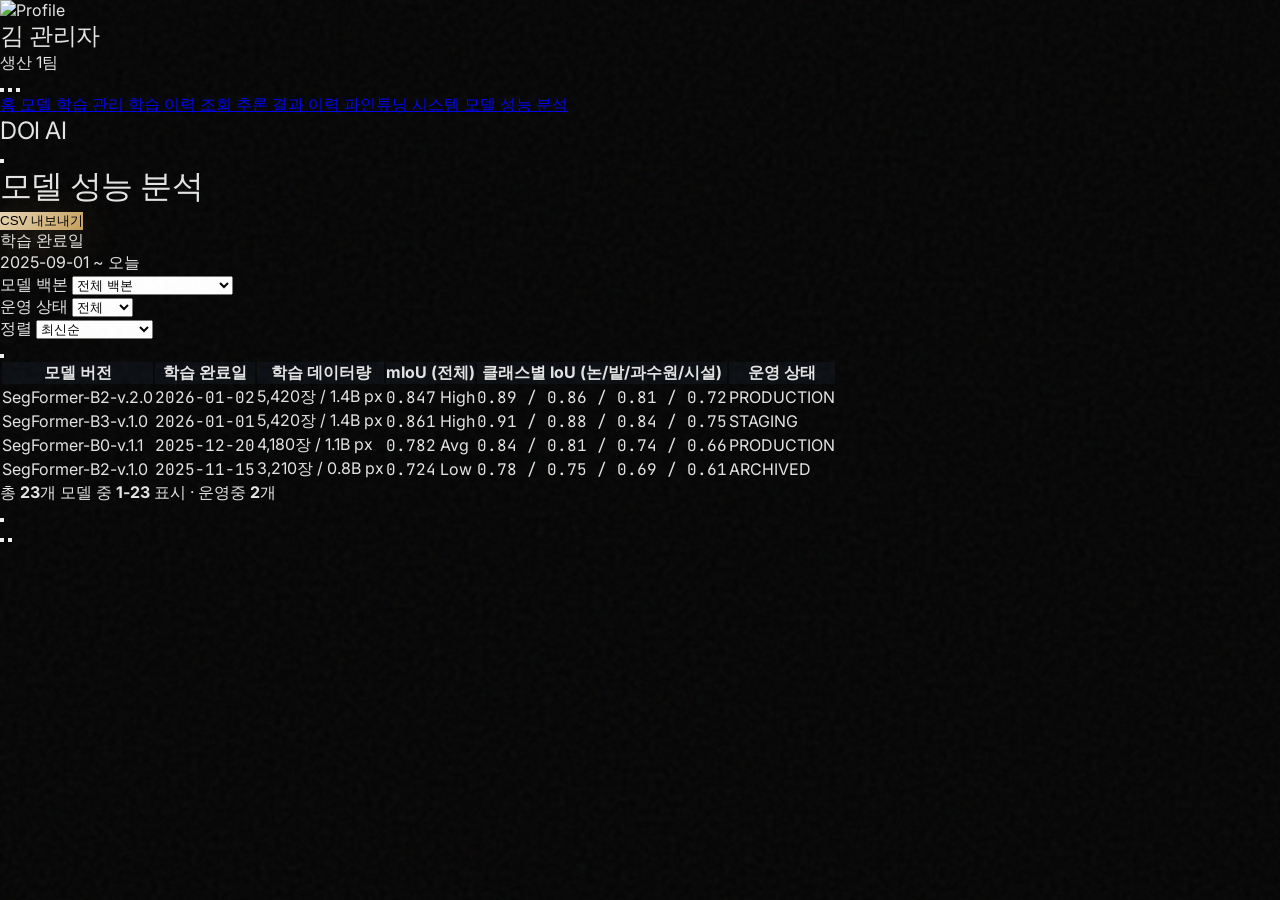
==== public/m5_model_performance.html @ b4f54b5a "초기 커밋 — SegFormer v1.0 농지 분류 (4-class) - 자동 라벨링: 팜맵 SHP → mask GeoTIFF (src/labeling/) - 전처리: 영상+마스크" ====
<!DOCTYPE html>
<html lang="ko">

<head>
  <meta charset="UTF-8" />
  <meta name="viewport" content="width=device-width, initial-scale=1.0" />
  <title>모델 성능 분석 - DOI AI</title>
  <script src="https://cdn.tailwindcss.com"></script>
  <link rel="preconnect" href="https://fonts.googleapis.com">
  <link rel="preconnect" href="https://fonts.gstatic.com" crossorigin>
  <link href="https://fonts.googleapis.com/css2?family=Inter:wght@300;400;500;600;700&display=swap" rel="stylesheet">
  <link href="https://fonts.googleapis.com/css2?family=Noto+Sans+KR:wght@300;400;500;700&display=swap" rel="stylesheet">
  <link href="https://fonts.googleapis.com/css2?family=JetBrains+Mono:wght@400;500&display=swap" rel="stylesheet">
  <!-- Lucide Icons -->
  <script src="https://unpkg.com/lucide@latest"></script>
  <link rel="stylesheet" href="css/mis-style.css">
  <style>
    .font-mono {
      font-family: 'JetBrains Mono', monospace;
    }

    /* Custom Scrollbar for Table */
    .custom-scroll::-webkit-scrollbar {
      width: 6px;
      height: 6px;
    }

    .custom-scroll::-webkit-scrollbar-track {
      background: rgba(255, 255, 255, 0.02);
    }

    .custom-scroll::-webkit-scrollbar-thumb {
      background: rgba(255, 255, 255, 0.1);
      border-radius: 3px;
    }

    .custom-scroll::-webkit-scrollbar-thumb:hover {
      background: rgba(255, 255, 255, 0.2);
    }

    /* Table Enhancements */
    .th-glass {
      background: rgba(11, 14, 18, 0.95);
      backdrop-filter: blur(8px);
    }

    /* Mobile: shrink table text/badges to fit narrow viewports */
    @media (max-width: 767px) {
      table .text-sm { font-size: 11px; line-height: 1.3; }
      table .text-xs { font-size: 10px; line-height: 1.2; }
      table .text-\[11px\] { font-size: 9px; }
      table .font-mono { letter-spacing: -0.02em; }
    }
  </style>
</head>

<body
  class="flex h-screen w-screen bg-gradient-to-br from-[#0B0E12] via-[#0F1318] to-[#151A20] text-[#E6E9EF] overflow-hidden select-none">

  <div class="noise-overlay"></div>

  <!-- Sidebar (Consistent with Index) -->
  <aside id="sidebar"
    class="fixed inset-y-0 left-0 z-50 w-[260px] bg-[#0B0E12] border-r border-[#2A313B] flex flex-col transform -translate-x-full lg:translate-x-0 transition-transform duration-300 lg:static lg:inset-auto lg:flex-shrink-0">
    <!-- User changed padding to p-12 -->
    <div class="p-12 flex flex-col items-center">
      <div
        class="w-16 h-16 rounded-full border border-[#2A313B] flex items-center justify-center mb-4 cursor-pointer hover:border-[#C5A059] transition-colors group relative overflow-hidden">
        <img src="https://api.dicebear.com/7.x/avataaars/svg?seed=Admin" alt="Profile"
          class="w-full h-full object-cover opacity-80 hover:opacity-100 transition-opacity">
      </div>
      <div class="text-center">
        <h2 id="sidebar-name" class="text-[16px] font-bold text-[#E6E9EF] tracking-wide">김 관리자</h2>
        <p id="sidebar-team" class="text-[12px] text-[#A9B0BC] mt-1 font-medium">생산 1팀</p>
      </div>

      <!-- Mobile Only Icons -->
      <div class="flex lg:hidden items-center gap-4 mt-6">
        <button class="p-2 text-[#A9B0BC] hover:text-[#E6E9EF] transition-colors rounded-full hover:bg-[#1A1F26]">
          <i data-lucide="bell" class="w-5 h-5"></i>
        </button>
        <button class="p-2 text-[#A9B0BC] hover:text-[#E6E9EF] transition-colors rounded-full hover:bg-[#1A1F26]">
          <i data-lucide="settings" class="w-5 h-5"></i>
        </button>
        <button class="p-2 text-[#A9B0BC] hover:text-[#E6E9EF] transition-colors rounded-full hover:bg-[#1A1F26]">
          <i data-lucide="help-circle" class="w-5 h-5"></i>
        </button>
      </div>
    </div>

    <nav class="flex-1 px-4 space-y-1">
      <a href="index.html"
        class="menu-item w-full flex items-center gap-4 px-4 py-3 text-[#A9B0BC] hover:text-[#E6E9EF] hover:bg-[#151A20] transition-all duration-200 group">
        <i data-lucide="layout-dashboard" class="w-5 h-5"></i>
        <span class="text-[14px] font-medium tracking-tight">홈</span>
      </a>

      <a href="m1_model_training.html"
        class="menu-item w-full flex items-center gap-4 px-4 py-3 text-[#A9B0BC] hover:text-[#E6E9EF] hover:bg-[#151A20] transition-all duration-200 group">
        <i data-lucide="brain-circuit" class="w-5 h-5"></i>
        <span class="text-[14px] font-medium tracking-tight">모델 학습 관리</span>
      </a>

      <a href="m2_training_history.html"
        class="menu-item w-full flex items-center gap-4 px-4 py-3 text-[#A9B0BC] hover:text-[#E6E9EF] hover:bg-[#151A20] transition-all duration-200 group">
        <i data-lucide="history" class="w-5 h-5"></i>
        <span class="text-[14px] font-medium tracking-tight">학습 이력 조회</span>
      </a>

      <a href="m3_inference_history.html"
        class="menu-item w-full flex items-center gap-4 px-4 py-3 text-[#A9B0BC] hover:text-[#E6E9EF] hover:bg-[#151A20] transition-all duration-200 group">
        <i data-lucide="scan-search" class="w-5 h-5"></i>
        <span class="text-[14px] font-medium tracking-tight">추론 결과 이력</span>
      </a>

      <a href="m4_finetuning.html"
        class="menu-item w-full flex items-center gap-4 px-4 py-3 text-[#A9B0BC] hover:text-[#E6E9EF] hover:bg-[#151A20] transition-all duration-200 group">
        <i data-lucide="repeat" class="w-5 h-5"></i>
        <span class="text-[14px] font-medium tracking-tight">파인튜닝 시스템</span>
      </a>

      <a href="m5_model_performance.html"
        class="menu-item w-full flex items-center gap-4 px-4 py-3 bg-[#1A1F26] text-[#E6E9EF] transition-all duration-200 group border-l-2 border-[#C5A059]">
        <i data-lucide="bar-chart-3" class="w-5 h-5 text-[#C5A059]"></i>
        <span class="text-[14px] font-medium tracking-tight">모델 성능 분석</span>
      </a>

    </nav>

    <div class="p-8">
      <h2 class="text-2xl text-[#D4C09E] font-semibold text-gradient-gold tracking-tighter">DOI AI</h2>
    </div>
  </aside>

  <!-- Main Content -->
  <div class="flex-1 flex flex-col min-w-0 relative">

    <!-- Top Bar -->
    <header
      class="fixed top-0 right-0 left-0 lg:left-[260px] h-[64px] border-b border-[#2A313B] flex items-center justify-between px-4 lg:px-8 bg-[#0B0E12]/80 backdrop-blur-md z-10 transition-all duration-300">
      <div class="flex items-center gap-4">
        <!-- Mobile Menu Button -->
        <button id="mobile-menu-btn" class="lg:hidden text-[#A9B0BC] hover:text-[#E6E9EF]">
          <i data-lucide="menu" class="w-6 h-6"></i>
        </button>
        <h1 class="text-xl font-light tracking-tight text-white"><span class="font-medium text-[#C5A059]">모델 성능 분석</span>
        </h1>
      </div>
      <div class="flex items-center gap-4">
        <button
          class="cta-gradient text-[#0B0E12] px-3 sm:px-4 py-2 rounded text-sm hover-lift flex items-center gap-2 font-bold"
          title="CSV 내보내기">
          <i data-lucide="download" class="w-4 h-4"></i>
          <span class="hidden sm:inline">CSV 내보내기</span>
        </button>
      </div>
    </header>

    <!-- Content Area -->
    <main class="flex-1 p-6 pt-[86px] flex flex-col gap-6 overflow-hidden">

      <!-- Filter Bar -->
      <div
        class="glass-panel p-0 lg:p-4 rounded-xl flex flex-col lg:flex-row items-stretch lg:items-center gap-4 lg:gap-6 fade-in-up"
        style="animation-delay: 0.1s;">
        <div class="flex flex-col lg:flex-row lg:flex-wrap items-stretch lg:items-center gap-4 lg:gap-3 flex-1">
          <div class="flex flex-col gap-1 w-full lg:w-auto">
            <label class="text-[10px] text-gray-500 uppercase tracking-wider font-bold">학습 완료일</label>
            <div
              class="flex items-center gap-2 bg-[#0B0E12] border border-gray-700 rounded px-3 py-1.5 w-full lg:w-64 hover:border-gray-500 transition-colors">
              <i data-lucide="calendar" class="w-4 h-4 text-gray-400"></i>
              <span class="text-sm text-gray-300">2025-09-01</span>
              <span class="text-gray-600">~</span>
              <span class="text-sm text-gray-300">오늘</span>
            </div>
          </div>

          <div class="hidden lg:block w-px h-8 bg-gray-800 mx-2"></div>

          <div class="flex flex-col gap-1 w-full lg:w-auto">
            <label class="text-[10px] text-gray-500 uppercase tracking-wider font-bold">모델 백본</label>
            <select
              class="bg-[#0B0E12] border border-gray-700 rounded px-3 py-1.5 text-sm text-gray-300 outline-none focus:border-[#C5A059] transition-colors w-full lg:w-44">
              <option value="all">전체 백본</option>
              <option value="B0">SegFormer-B0 (경량)</option>
              <option value="B2">SegFormer-B2 (표준)</option>
              <option value="B3">SegFormer-B3 (고정밀)</option>
            </select>
          </div>

          <div class="flex flex-col gap-1 w-full lg:w-auto">
            <label class="text-[10px] text-gray-500 uppercase tracking-wider font-bold">운영 상태</label>
            <select
              class="bg-[#0B0E12] border border-gray-700 rounded px-3 py-1.5 text-sm text-gray-300 outline-none focus:border-[#C5A059] transition-colors w-full lg:w-36">
              <option value="all">전체</option>
              <option value="production">운영중</option>
              <option value="staging">검증중</option>
              <option value="archived">보관</option>
            </select>
          </div>

          <div class="flex flex-col gap-1 w-full lg:w-auto">
            <label class="text-[10px] text-gray-500 uppercase tracking-wider font-bold">정렬</label>
            <select
              class="bg-[#0B0E12] border border-gray-700 rounded px-3 py-1.5 text-sm text-gray-300 outline-none focus:border-[#C5A059] transition-colors w-full lg:w-36">
              <option value="latest">최신순</option>
              <option value="miou">mIoU 높은순</option>
              <option value="data">데이터량 많은순</option>
            </select>
          </div>
        </div>

        <div class="hidden lg:block">
          <button class="p-2 rounded-lg hover:bg-white/5 text-gray-400 hover:text-white transition-colors" title="새로고침">
            <i data-lucide="rotate-ccw" class="w-5 h-5"></i>
          </button>
        </div>


      </div>

      <!-- Data Grid -->
      <div class="glass-panel flex-1 rounded-lg overflow-hidden flex flex-col fade-in-up"
        style="animation-delay: 0.2s;">
        <div class="flex-1 overflow-auto custom-scroll">
          <table class="w-full border-collapse">
            <thead class="sticky top-0 z-10 th-glass">
              <tr>
                <th
                  class="py-3 px-3 md:py-4 md:px-4 text-left text-[11px] font-bold text-gray-500 uppercase tracking-widest border-b border-gray-800 whitespace-nowrap">
                  모델 버전</th>
                <th
                  class="hidden md:table-cell py-3 px-3 md:py-4 md:px-4 text-left text-[11px] font-bold text-gray-500 uppercase tracking-widest border-b border-gray-800 whitespace-nowrap">
                  학습 완료일</th>
                <th
                  class="hidden lg:table-cell py-3 px-3 md:py-4 md:px-4 text-left text-[11px] font-bold text-gray-500 uppercase tracking-widest border-b border-gray-800 whitespace-nowrap">
                  학습 데이터량</th>
                <th
                  class="py-3 px-3 md:py-4 md:px-4 text-left text-[11px] font-bold text-gray-500 uppercase tracking-widest border-b border-gray-800 whitespace-nowrap">
                  mIoU (전체)</th>
                <th
                  class="hidden lg:table-cell py-3 px-3 md:py-4 md:px-4 text-left text-[11px] font-bold text-gray-500 uppercase tracking-widest border-b border-gray-800 whitespace-nowrap">
                  클래스별 IoU (논/밭/과수원/시설)</th>
                <th
                  class="py-3 px-3 md:py-4 md:px-4 text-left text-[11px] font-bold text-gray-500 uppercase tracking-widest border-b border-gray-800 whitespace-nowrap">
                  운영 상태</th>
              </tr>
            </thead>
            <tbody class="divide-y divide-gray-800/50" id="performance-table-body">

              <!-- Row 1: PRODUCTION (current best) -->
              <tr class="hover:bg-white/5 transition-colors group cursor-pointer bg-emerald-900/5">
                <td class="py-3 px-3 md:py-4 md:px-4">
                  <div class="flex items-center gap-2">
                    <div class="w-2 h-2 rounded-full bg-emerald-500"></div>
                    <span class="text-sm font-medium text-gray-200">SegFormer-B2-v.2.0</span>
                  </div>
                </td>
                <td class="py-3 px-3 md:py-4 md:px-4 text-sm font-mono text-gray-400 group-hover:text-white">2026-01-02</td>
                <td class="py-3 px-3 md:py-4 md:px-4 text-sm text-gray-300">5,420장 <span class="text-gray-500">/ 1.4B px</span></td>
                <td class="py-3 px-3 md:py-4 md:px-4">
                  <div class="flex flex-col gap-1 w-28">
                    <div class="flex justify-between text-xs">
                      <span class="text-gray-300 font-mono">0.847</span>
                      <span class="text-emerald-500">High</span>
                    </div>
                    <div class="w-full h-1 bg-gray-700 rounded-full overflow-hidden">
                      <div class="h-full bg-emerald-500" style="width: 84%"></div>
                    </div>
                  </div>
                </td>
                <td class="py-3 px-3 md:py-4 md:px-4 text-sm font-mono text-gray-300">0.89 / 0.86 / 0.81 / 0.72</td>
                <td class="py-3 px-3 md:py-4 md:px-4">
                  <span
                    class="inline-flex items-center px-2.5 py-0.5 rounded text-xs font-bold bg-emerald-900/20 text-emerald-500 border border-emerald-900/50">
                    PRODUCTION
                  </span>
                </td>
              </tr>

              <!-- Row 2: STAGING -->
              <tr class="hover:bg-white/5 transition-colors group cursor-pointer">
                <td class="py-3 px-3 md:py-4 md:px-4">
                  <div class="flex items-center gap-2">
                    <div class="w-2 h-2 rounded-full bg-blue-500"></div>
                    <span class="text-sm font-medium text-gray-200">SegFormer-B3-v.1.0</span>
                  </div>
                </td>
                <td class="py-3 px-3 md:py-4 md:px-4 text-sm font-mono text-gray-400 group-hover:text-white">2026-01-01</td>
                <td class="py-3 px-3 md:py-4 md:px-4 text-sm text-gray-300">5,420장 <span class="text-gray-500">/ 1.4B px</span></td>
                <td class="py-3 px-3 md:py-4 md:px-4">
                  <div class="flex flex-col gap-1 w-28">
                    <div class="flex justify-between text-xs">
                      <span class="text-gray-300 font-mono">0.861</span>
                      <span class="text-emerald-500">High</span>
                    </div>
                    <div class="w-full h-1 bg-gray-700 rounded-full overflow-hidden">
                      <div class="h-full bg-emerald-500" style="width: 86%"></div>
                    </div>
                  </div>
                </td>
                <td class="py-3 px-3 md:py-4 md:px-4 text-sm font-mono text-gray-300">0.91 / 0.88 / 0.84 / 0.75</td>
                <td class="py-3 px-3 md:py-4 md:px-4">
                  <span
                    class="inline-flex items-center px-2.5 py-0.5 rounded text-xs font-bold bg-blue-900/20 text-blue-400 border border-blue-900/50">
                    STAGING
                  </span>
                </td>
              </tr>

              <!-- Row 3: PRODUCTION (lightweight) -->
              <tr class="hover:bg-white/5 transition-colors group cursor-pointer">
                <td class="py-3 px-3 md:py-4 md:px-4">
                  <div class="flex items-center gap-2">
                    <div class="w-2 h-2 rounded-full bg-emerald-500"></div>
                    <span class="text-sm font-medium text-gray-200">SegFormer-B0-v.1.1</span>
                  </div>
                </td>
                <td class="py-3 px-3 md:py-4 md:px-4 text-sm font-mono text-gray-400 group-hover:text-white">2025-12-20</td>
                <td class="py-3 px-3 md:py-4 md:px-4 text-sm text-gray-300">4,180장 <span class="text-gray-500">/ 1.1B px</span></td>
                <td class="py-3 px-3 md:py-4 md:px-4">
                  <div class="flex flex-col gap-1 w-28">
                    <div class="flex justify-between text-xs">
                      <span class="text-gray-300 font-mono">0.782</span>
                      <span class="text-gray-500">Avg</span>
                    </div>
                    <div class="w-full h-1 bg-gray-700 rounded-full overflow-hidden">
                      <div class="h-full bg-emerald-500" style="width: 78%"></div>
                    </div>
                  </div>
                </td>
                <td class="py-3 px-3 md:py-4 md:px-4 text-sm font-mono text-gray-300">0.84 / 0.81 / 0.74 / 0.66</td>
                <td class="py-3 px-3 md:py-4 md:px-4">
                  <span
                    class="inline-flex items-center px-2.5 py-0.5 rounded text-xs font-bold bg-emerald-900/20 text-emerald-500 border border-emerald-900/50">
                    PRODUCTION
                  </span>
                </td>
              </tr>

              <!-- Row 4: ARCHIVED -->
              <tr class="hover:bg-white/5 transition-colors group cursor-pointer opacity-60">
                <td class="py-3 px-3 md:py-4 md:px-4">
                  <div class="flex items-center gap-2">
                    <div class="w-2 h-2 rounded-full bg-gray-600"></div>
                    <span class="text-sm font-medium text-gray-400">SegFormer-B2-v.1.0</span>
                  </div>
                </td>
                <td class="py-3 px-3 md:py-4 md:px-4 text-sm font-mono text-gray-500 group-hover:text-white">2025-11-15</td>
                <td class="py-3 px-3 md:py-4 md:px-4 text-sm text-gray-500">3,210장 <span class="text-gray-600">/ 0.8B px</span></td>
                <td class="py-3 px-3 md:py-4 md:px-4">
                  <div class="flex flex-col gap-1 w-28">
                    <div class="flex justify-between text-xs">
                      <span class="text-gray-400 font-mono">0.724</span>
                      <span class="text-yellow-500">Low</span>
                    </div>
                    <div class="w-full h-1 bg-gray-700 rounded-full overflow-hidden">
                      <div class="h-full bg-yellow-500" style="width: 72%"></div>
                    </div>
                  </div>
                </td>
                <td class="py-3 px-3 md:py-4 md:px-4 text-sm font-mono text-gray-500">0.78 / 0.75 / 0.69 / 0.61</td>
                <td class="py-3 px-3 md:py-4 md:px-4">
                  <span
                    class="inline-flex items-center px-2 py-0.5 rounded text-xs font-medium bg-gray-800 text-gray-500 border border-gray-700">
                    ARCHIVED
                  </span>
                </td>
              </tr>

            </tbody>
          </table>
        </div>

        <!-- Pagination -->
        <div class="border-t border-gray-800 p-4 flex items-center justify-between bg-[#0B0E12]/50">
          <span class="text-xs text-gray-500">총 <strong id="total-count">23</strong>개 모델 중 <strong>1-23</strong> 표시 · 운영중 <strong id="prod-count" class="text-emerald-400">2</strong>개</span>
          <div class="flex gap-2">
            <button class="lg:hidden p-2 rounded hover:bg-white/5 text-gray-400 hover:text-white transition-colors"
              title="새로고침">
              <i data-lucide="rotate-ccw" class="w-4 h-4"></i>
            </button>
            <div class="w-px h-4 bg-gray-700 my-auto mx-2"></div>
            <button
              class="w-8 h-8 rounded border border-gray-700 flex items-center justify-center text-gray-400 hover:text-white hover:border-gray-500 transition-colors"><i
                data-lucide="chevron-left" class="w-4 h-4"></i></button>
            <button
              class="w-8 h-8 rounded border border-gray-700 flex items-center justify-center text-gray-400 hover:text-white hover:border-gray-500 transition-colors"><i
                data-lucide="chevron-right" class="w-4 h-4"></i></button>
          </div>
        </div>
      </div>

    </main>
  </div>

  <script src="js/main.js"></script>
  <script>
    lucide.createIcons();

    // Mock Data Generation - 모델 성능 분석
    // 백본별 특성: B0 = 경량/빠름/낮은 정확도, B2 = 표준, B3 = 고정밀/느림/높은 정확도
    const backbones = [
      { name: 'B0', baseMiou: 0.74, dataScale: 0.9 },
      { name: 'B2', baseMiou: 0.81, dataScale: 1.0 },
      { name: 'B3', baseMiou: 0.85, dataScale: 1.0 }
    ];
    const stateConfigs = [
      { key: 'production', label: 'PRODUCTION', cls: 'bg-emerald-900/20 text-emerald-500 border-emerald-900/50', dot: 'bg-emerald-500', rowBg: 'bg-emerald-900/5', weight: 15 },
      { key: 'staging',    label: 'STAGING',    cls: 'bg-blue-900/20 text-blue-400 border-blue-900/50',          dot: 'bg-blue-500',    rowBg: '',                  weight: 25 },
      { key: 'archived',   label: 'ARCHIVED',   cls: 'bg-gray-800 text-gray-500 border-gray-700',                dot: 'bg-gray-600',    rowBg: '',                  weight: 60 }
    ];

    function pickWeighted(items, getWeight) {
      const total = items.reduce((s, it) => s + getWeight(it), 0);
      let r = Math.random() * total;
      for (const it of items) {
        if ((r -= getWeight(it)) < 0) return it;
      }
      return items[items.length - 1];
    }

    function generateModelData(count) {
      const data = [];
      const now = new Date();

      // 버전 카운터: 백본별로 v.1.0, v.1.1 ... 식으로 증가
      const versionCounters = { B0: 0, B2: 0, B3: 0 };

      for (let i = 0; i < count; i++) {
        // 학습은 평균 5일에 1번 완료된다고 가정
        const date = new Date(now - i * 5 * 24 * 3600 * 1000);
        const dateStr = date.toISOString().slice(0, 10);

        const backbone = backbones[Math.floor(Math.random() * backbones.length)];
        versionCounters[backbone.name]++;
        const major = Math.floor(versionCounters[backbone.name] / 5) + 1;
        const minor = versionCounters[backbone.name] % 5;
        const version = `SegFormer-${backbone.name}-v.${major}.${minor}`;

        // 학습 데이터량: 시간이 지날수록 증가 (최신이 더 많음)
        const sheets = Math.round((2000 + (count - i) * 80 + Math.random() * 500) * backbone.dataScale);
        const pixels = ((sheets * 0.27) / 1000).toFixed(1); // GB px 환산용 근사

        // mIoU: 백본 기준 + 데이터량 기여 + 노이즈
        const dataBonus = Math.min((sheets - 2000) / 8000 * 0.08, 0.08);
        const noise = (Math.random() - 0.5) * 0.04;
        const miou = Math.max(0.62, Math.min(0.92, backbone.baseMiou + dataBonus + noise));

        // 클래스별 IoU: 시설이 가장 어렵다는 가정 (-0.10), 논이 쉬움 (+0.04)
        const iouRice    = Math.min(0.95, miou + 0.04 + (Math.random() - 0.5) * 0.02);
        const iouField   = Math.min(0.95, miou + 0.02 + (Math.random() - 0.5) * 0.02);
        const iouOrchard = Math.max(0.55, miou - 0.04 + (Math.random() - 0.5) * 0.03);
        const iouFacility = Math.max(0.50, miou - 0.10 + (Math.random() - 0.5) * 0.04);

        const state = pickWeighted(stateConfigs, s => s.weight);

        data.push({
          version: version,
          backbone: backbone.name,
          date: dateStr,
          sheets: sheets,
          pixels: pixels,
          miou: miou,
          iouRice: iouRice,
          iouField: iouField,
          iouOrchard: iouOrchard,
          iouFacility: iouFacility,
          state: state
        });
      }

      // 최신순 정렬 (date 내림차순)
      data.sort((a, b) => b.date.localeCompare(a.date));
      return data;
    }

    // Render Table
    const tableBody = document.getElementById('performance-table-body');
    if (tableBody) {
      tableBody.innerHTML = ''; // Clear static rows
      const modelData = generateModelData(23);

      document.getElementById('total-count').innerText = modelData.length;
      document.getElementById('prod-count').innerText =
        modelData.filter(m => m.state.key === 'production').length;

      modelData.forEach(row => {
        const isArchived = row.state.key === 'archived';
        let rowClass = 'hover:bg-white/5 transition-colors group cursor-pointer';
        if (row.state.rowBg) rowClass += ' ' + row.state.rowBg;
        if (isArchived) rowClass += ' opacity-60';

        // mIoU 바
        const miouPct = Math.round(row.miou * 100);
        let barColor, label, labelCls;
        if (row.miou >= 0.83) { barColor = 'bg-emerald-500'; label = 'High'; labelCls = 'text-emerald-500'; }
        else if (row.miou >= 0.75) { barColor = 'bg-emerald-500'; label = 'Avg'; labelCls = 'text-gray-500'; }
        else { barColor = 'bg-yellow-500'; label = 'Low'; labelCls = 'text-yellow-500'; }

        const versionTextCls = isArchived ? 'text-gray-400' : 'text-gray-200';
        const dateTextCls = isArchived ? 'text-gray-500' : 'text-gray-400';
        const dataTextCls = isArchived ? 'text-gray-500' : 'text-gray-300';
        const iouTextCls = isArchived ? 'text-gray-500' : 'text-gray-300';
        const miouTextCls = isArchived ? 'text-gray-400' : 'text-gray-300';

        const stateBadge = isArchived
          ? `<span class="inline-flex items-center px-2 py-0.5 rounded text-xs font-medium border ${row.state.cls}">${row.state.label}</span>`
          : `<span class="inline-flex items-center px-2.5 py-0.5 rounded text-xs font-bold border ${row.state.cls}">${row.state.label}</span>`;

        const tr = document.createElement('tr');
        tr.className = rowClass;
        tr.innerHTML = `
          <td class="py-3 px-3 md:py-4 md:px-4 whitespace-nowrap">
            <div class="flex items-center gap-2">
              <div class="w-2 h-2 rounded-full ${row.state.dot}"></div>
              <span class="text-sm font-medium ${versionTextCls}">${row.version}</span>
            </div>
          </td>
          <td class="hidden md:table-cell py-3 px-3 md:py-4 md:px-4 text-sm font-mono ${dateTextCls} group-hover:text-white whitespace-nowrap">${row.date}</td>
          <td class="hidden lg:table-cell py-3 px-3 md:py-4 md:px-4 text-sm ${dataTextCls} whitespace-nowrap">${row.sheets.toLocaleString()}장 <span class="text-gray-500">/ ${row.pixels}B px</span></td>
          <td class="py-3 px-3 md:py-4 md:px-4 whitespace-nowrap">
            <div class="flex flex-col gap-1 w-28">
              <div class="flex justify-between text-xs">
                <span class="${miouTextCls} font-mono">${row.miou.toFixed(3)}</span>
                <span class="${labelCls}">${label}</span>
              </div>
              <div class="w-full h-1 bg-gray-700 rounded-full overflow-hidden">
                <div class="h-full ${barColor}" style="width: ${miouPct}%"></div>
              </div>
            </div>
          </td>
          <td class="hidden lg:table-cell py-3 px-3 md:py-4 md:px-4 text-sm font-mono ${iouTextCls} whitespace-nowrap">${row.iouRice.toFixed(2)} / ${row.iouField.toFixed(2)} / ${row.iouOrchard.toFixed(2)} / ${row.iouFacility.toFixed(2)}</td>
          <td class="py-3 px-3 md:py-4 md:px-4 whitespace-nowrap">${stateBadge}</td>
        `;
        tableBody.appendChild(tr);
      });
      lucide.createIcons();
    }

    // Sidebar Toggle Logic
    const sidebar = document.getElementById('sidebar');
    const mobileMenuBtn = document.getElementById('mobile-menu-btn');

    if (mobileMenuBtn) {
      mobileMenuBtn.addEventListener('click', (e) => {
        e.stopPropagation();
        sidebar.classList.toggle('-translate-x-full');
      });
    }

    document.addEventListener('click', (e) => {
      if (window.innerWidth < 1024) {
        if (sidebar && !sidebar.contains(e.target) && !mobileMenuBtn.contains(e.target)) {
          sidebar.classList.add('-translate-x-full');
        }
      }
    });

  </script>
</body>

</html>
---- public/css/mis-style.css ----
/* MIS MIS Design Guidelines - v3.0 Premium Seamless */
/* Core Variables */
:root {
  --bg-canvas: #050505;
  --bg-surface: #0A0A0A;
  --text-main: #E5E5E5;
  --text-muted: #666666;
  --accent-gold: #C5A059;
  --divider: rgba(255, 255, 255, 0.08);
  --border-subtle: rgba(255, 255, 255, 0.03);

  /* Status Colors */
  --status-running: #10B981;
  --status-error: #EF4444;
  --status-idle: #EAB308;
}

/* Reset & Base */
* {
  box-sizing: border-box;
  margin: 0;
  padding: 0;
}

body {
  font-family: "Inter", sans-serif;
  background-color: var(--bg-canvas);
  color: var(--text-main);
  overflow: hidden;
  /* App-like feel */
  height: 100vh;
  width: 100vw;
}

/* Typography */
h1,
h2,
h3,
h4,
h5,
h6 {
  font-weight: 400;
  letter-spacing: -0.02em;
}

.font-thin-num {
  font-weight: 200;
  font-feature-settings: "tnum";
  font-variant-numeric: tabular-nums;
}

/* Noise Overlay */
.noise-overlay {
  position: fixed;
  top: 0;
  left: 0;
  width: 100%;
  height: 100%;
  opacity: 0.05;
  z-index: 1;
  pointer-events: none;
  background-image: url("data:image/svg+xml,%3Csvg viewBox='0 0 200 200' xmlns='http://www.w3.org/2000/svg'%3E%3Cfilter id='noiseFilter'%3E%3CfeTurbulence type='fractalNoise' baseFrequency='0.65' numOctaves='3' stitchTiles='stitch'/%3E%3C/filter%3E%3Crect width='100%25' height='100%25' filter='url(%23noiseFilter)'/%3E%3C/svg%3E");
}

/* App Layout */
.app-container {
  display: flex;
  height: 100%;
  position: relative;
  z-index: 2;
}

/* Sidebar */
aside.sidebar {
  width: 260px;
  background-color: #0B0E12;
  border-right: 1px solid var(--divider);
  display: flex;
  flex-direction: column;
  flex-shrink: 0;
}

.menu-item {
  transition: all 0.2s ease;
}

.menu-item:hover {
  background-color: #151A20;
  color: var(--text-main);
}

.menu-item.active {
  background-color: #1A1F26;
  color: var(--text-main);
}

.menu-item.active i {
  color: var(--accent-gold);
}

.active-indicator {
  background-color: var(--accent-gold);
}

/* Main Content */
main.content-area {
  flex: 1;
  overflow-y: auto;
  background: linear-gradient(135deg, #0B0E12 0%, #0F1318 50%, #151A20 100%);
}

/* KPI Strip */
.kpi-strip {
  display: grid;
  grid-template-columns: repeat(4, 1fr);
  border-bottom: 1px solid var(--divider);
  padding: 2rem 0;
}

.kpi-item {
  padding: 0 40px;
  border-right: 1px solid var(--divider);
  display: flex;
  flex-direction: column;
  gap: 0.5rem;
}

.kpi-item:last-child {
  border-right: none;
}

.kpi-label {
  color: var(--text-muted);
  font-size: 0.85rem;
  text-transform: uppercase;
  letter-spacing: 0.08em;
}

.kpi-value {
  font-size: 2.5rem;
  font-weight: 200;
  color: var(--text-main);
}

/* Machine Sequencer (Timeline) */
.sequencer-container {
  padding: 40px;
}

.sequencer-row {
  display: flex;
  align-items: center;
  height: 60px;
  border-bottom: 1px solid var(--border-subtle);
}

.sequencer-label {
  width: 120px;
  color: var(--text-muted);
  font-size: 0.9rem;
}

.sequencer-track {
  flex: 1;
  height: 32px;
  background: rgba(255, 255, 255, 0.02);
  border-radius: 4px;
  position: relative;
  overflow: hidden;
}

.sequencer-segment {
  position: absolute;
  height: 100%;
  top: 0;
  opacity: 0.8;
  transition: opacity 0.2s;
}

.sequencer-segment:hover {
  opacity: 1;
  box-shadow: 0 0 10px rgba(255, 255, 255, 0.1);
}

/* Minimalist Table */
.data-table {
  width: 100%;
  border-collapse: collapse;
}

.data-table th {
  text-align: left;
  color: var(--text-muted);
  font-size: 0.75rem;
  text-transform: uppercase;
  letter-spacing: 0.05em;
  padding: 1rem;
  border-bottom: 1px solid var(--divider);
}

.data-table td {
  padding: 1rem;
  border-bottom: 1px solid var(--border-subtle);
  color: var(--text-main);
  font-size: 0.9rem;
}

.data-table tr:hover td {
  background-color: rgba(255, 255, 255, 0.02);
}

/* Animations */
@keyframes pulse-dot {
  0% {
    box-shadow: 0 0 0 0 rgba(16, 185, 129, 0.4);
  }

  70% {
    box-shadow: 0 0 0 6px rgba(16, 185, 129, 0);
  }

  100% {
    box-shadow: 0 0 0 0 rgba(16, 185, 129, 0);
  }
}

.status-dot {
  width: 8px;
  height: 8px;
  border-radius: 50%;
  background-color: var(--status-running);
  animation: pulse-dot 2s infinite;
}

/* Utilities */
.text-gold {
  color: var(--accent-gold);
}

.text-running {
  color: var(--status-running);
}

.text-error {
  color: var(--status-error);
}

.text-idle {
  color: var(--status-idle);
}

/* Buttons */
.cta-gradient {
  background: linear-gradient(135deg, #E8D5B5 0%, #C5A059 100%);
  box-shadow: 0 10px 40px rgba(197, 160, 89, 0.25);
  border: none;
  cursor: pointer;
}

.cta-gradient:hover {
  box-shadow: 0 15px 50px rgba(197, 160, 89, 0.4);
  transform: translateY(-1px);
}

.btn-minimal {
  border: 1px solid var(--text-muted);
  background: transparent;
  color: var(--text-muted);
  padding: 0.5rem 1rem;
  border-radius: 4px;
  font-size: 0.85rem;
  cursor: pointer;
  transition: all 0.2s;
}

.btn-minimal:hover {
  border-color: var(--accent-gold);
  color: var(--accent-gold);
}
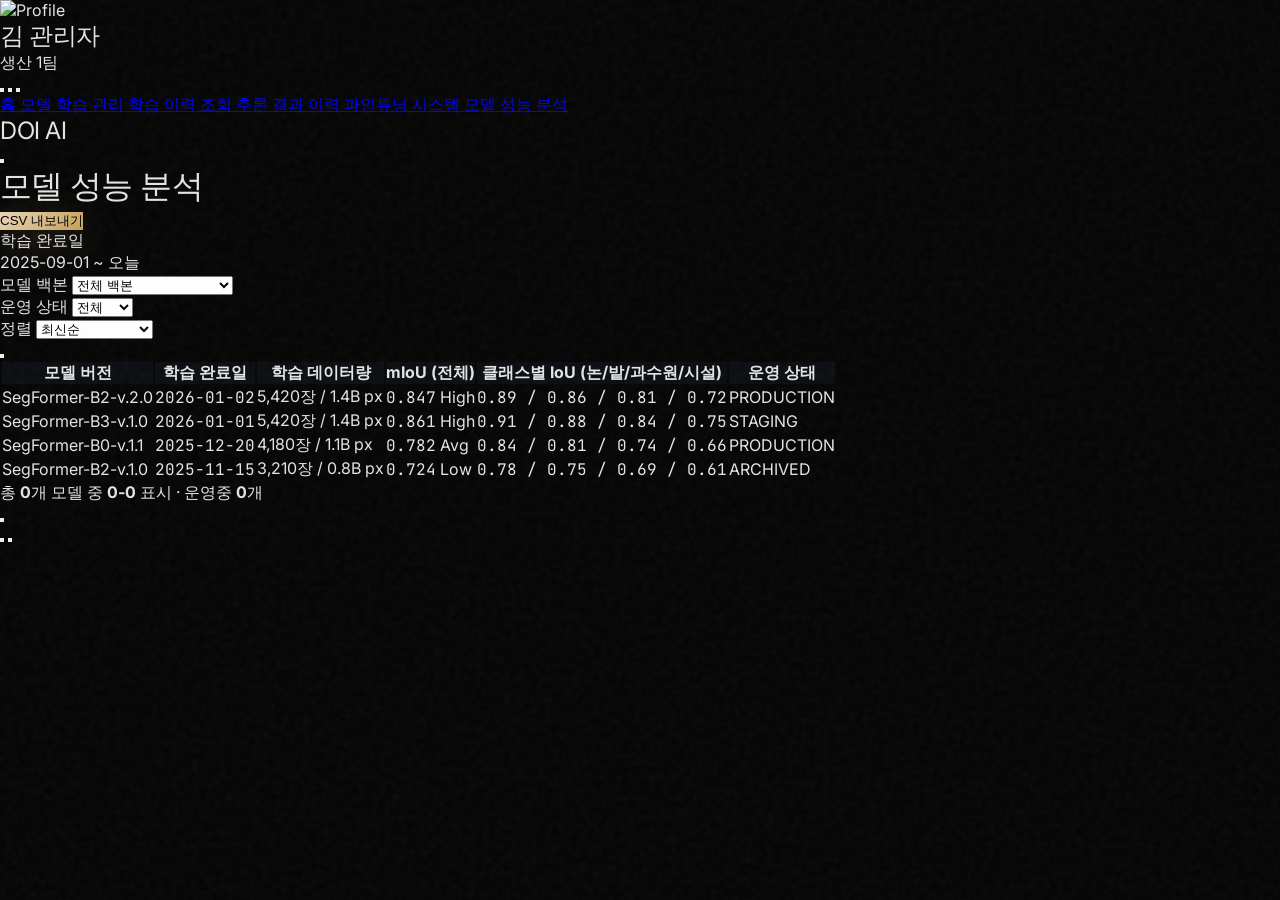
==== commit 4adc2238: "Phase 1: FastAPI 백엔드 골격 + 모델 레지스트리 + m5 페이지 연동 - src/api/ 신설: FastAPI 앱, async SQLAlchemy 세션, pydant" ====
--- a/public/m5_model_performance.html
+++ b/public/m5_model_performance.html
@@ -179,9 +179,9 @@
 
           <div class="flex flex-col gap-1 w-full lg:w-auto">
             <label class="text-[10px] text-gray-500 uppercase tracking-wider font-bold">모델 백본</label>
-            <select
+            <select id="filter-backbone"
               class="bg-[#0B0E12] border border-gray-700 rounded px-3 py-1.5 text-sm text-gray-300 outline-none focus:border-[#C5A059] transition-colors w-full lg:w-44">
-              <option value="all">전체 백본</option>
+              <option value="">전체 백본</option>
               <option value="B0">SegFormer-B0 (경량)</option>
               <option value="B2">SegFormer-B2 (표준)</option>
               <option value="B3">SegFormer-B3 (고정밀)</option>
@@ -190,9 +190,9 @@
 
           <div class="flex flex-col gap-1 w-full lg:w-auto">
             <label class="text-[10px] text-gray-500 uppercase tracking-wider font-bold">운영 상태</label>
-            <select
+            <select id="filter-state"
               class="bg-[#0B0E12] border border-gray-700 rounded px-3 py-1.5 text-sm text-gray-300 outline-none focus:border-[#C5A059] transition-colors w-full lg:w-36">
-              <option value="all">전체</option>
+              <option value="">전체</option>
               <option value="production">운영중</option>
               <option value="staging">검증중</option>
               <option value="archived">보관</option>
@@ -201,7 +201,7 @@
 
           <div class="flex flex-col gap-1 w-full lg:w-auto">
             <label class="text-[10px] text-gray-500 uppercase tracking-wider font-bold">정렬</label>
-            <select
+            <select id="filter-sort"
               class="bg-[#0B0E12] border border-gray-700 rounded px-3 py-1.5 text-sm text-gray-300 outline-none focus:border-[#C5A059] transition-colors w-full lg:w-36">
               <option value="latest">최신순</option>
               <option value="miou">mIoU 높은순</option>
@@ -211,7 +211,7 @@
         </div>
 
         <div class="hidden lg:block">
-          <button class="p-2 rounded-lg hover:bg-white/5 text-gray-400 hover:text-white transition-colors" title="새로고침">
+          <button id="btn-refresh" class="p-2 rounded-lg hover:bg-white/5 text-gray-400 hover:text-white transition-colors" title="새로고침">
             <i data-lucide="rotate-ccw" class="w-5 h-5"></i>
           </button>
         </div>
@@ -374,18 +374,18 @@
 
         <!-- Pagination -->
         <div class="border-t border-gray-800 p-4 flex items-center justify-between bg-[#0B0E12]/50">
-          <span class="text-xs text-gray-500">총 <strong id="total-count">23</strong>개 모델 중 <strong>1-23</strong> 표시 · 운영중 <strong id="prod-count" class="text-emerald-400">2</strong>개</span>
+          <span class="text-xs text-gray-500">총 <strong id="total-count">0</strong>개 모델 중 <strong id="range-display">0-0</strong> 표시 · 운영중 <strong id="prod-count" class="text-emerald-400">0</strong>개</span>
           <div class="flex gap-2">
-            <button class="lg:hidden p-2 rounded hover:bg-white/5 text-gray-400 hover:text-white transition-colors"
+            <button id="btn-refresh-mobile" class="lg:hidden p-2 rounded hover:bg-white/5 text-gray-400 hover:text-white transition-colors"
               title="새로고침">
               <i data-lucide="rotate-ccw" class="w-4 h-4"></i>
             </button>
             <div class="w-px h-4 bg-gray-700 my-auto mx-2"></div>
-            <button
-              class="w-8 h-8 rounded border border-gray-700 flex items-center justify-center text-gray-400 hover:text-white hover:border-gray-500 transition-colors"><i
+            <button id="btn-prev"
+              class="w-8 h-8 rounded border border-gray-700 flex items-center justify-center text-gray-400 hover:text-white hover:border-gray-500 transition-colors disabled:opacity-30 disabled:cursor-not-allowed"><i
                 data-lucide="chevron-left" class="w-4 h-4"></i></button>
-            <button
-              class="w-8 h-8 rounded border border-gray-700 flex items-center justify-center text-gray-400 hover:text-white hover:border-gray-500 transition-colors"><i
+            <button id="btn-next"
+              class="w-8 h-8 rounded border border-gray-700 flex items-center justify-center text-gray-400 hover:text-white hover:border-gray-500 transition-colors disabled:opacity-30 disabled:cursor-not-allowed"><i
                 data-lucide="chevron-right" class="w-4 h-4"></i></button>
           </div>
         </div>
@@ -398,145 +398,136 @@
   <script>
     lucide.createIcons();
 
-    // Mock Data Generation - 모델 성능 분석
-    // 백본별 특성: B0 = 경량/빠름/낮은 정확도, B2 = 표준, B3 = 고정밀/느림/높은 정확도
-    const backbones = [
-      { name: 'B0', baseMiou: 0.74, dataScale: 0.9 },
-      { name: 'B2', baseMiou: 0.81, dataScale: 1.0 },
-      { name: 'B3', baseMiou: 0.85, dataScale: 1.0 }
-    ];
-    const stateConfigs = [
-      { key: 'production', label: 'PRODUCTION', cls: 'bg-emerald-900/20 text-emerald-500 border-emerald-900/50', dot: 'bg-emerald-500', rowBg: 'bg-emerald-900/5', weight: 15 },
-      { key: 'staging',    label: 'STAGING',    cls: 'bg-blue-900/20 text-blue-400 border-blue-900/50',          dot: 'bg-blue-500',    rowBg: '',                  weight: 25 },
-      { key: 'archived',   label: 'ARCHIVED',   cls: 'bg-gray-800 text-gray-500 border-gray-700',                dot: 'bg-gray-600',    rowBg: '',                  weight: 60 }
-    ];
-
-    function pickWeighted(items, getWeight) {
-      const total = items.reduce((s, it) => s + getWeight(it), 0);
-      let r = Math.random() * total;
-      for (const it of items) {
-        if ((r -= getWeight(it)) < 0) return it;
+    // 운영 상태 표시 설정 (배지 클래스 / dot 색상 / 행 배경)
+    const STATE_CONFIG = {
+      production: { label: 'PRODUCTION', cls: 'bg-emerald-900/20 text-emerald-500 border-emerald-900/50', dot: 'bg-emerald-500', rowBg: 'bg-emerald-900/5' },
+      staging:    { label: 'STAGING',    cls: 'bg-blue-900/20 text-blue-400 border-blue-900/50',          dot: 'bg-blue-500',    rowBg: '' },
+      archived:   { label: 'ARCHIVED',   cls: 'bg-gray-800 text-gray-500 border-gray-700',                dot: 'bg-gray-600',    rowBg: '' },
+    };
+
+    const state = { page: 1, limit: 25, total: 0 };
+
+    function buildQuery() {
+      const params = new URLSearchParams();
+      const backbone = document.getElementById('filter-backbone').value;
+      const deployState = document.getElementById('filter-state').value;
+      const sort = document.getElementById('filter-sort').value;
+      if (backbone) params.set('backbone', backbone);
+      if (deployState) params.set('state', deployState);
+      params.set('sort', sort || 'latest');
+      params.set('page', state.page);
+      params.set('limit', state.limit);
+      return params.toString();
+    }
+
+    function renderRow(row) {
+      const cfg = STATE_CONFIG[row.deployment_state] || STATE_CONFIG.archived;
+      const isArchived = row.deployment_state === 'archived';
+      let rowClass = 'hover:bg-white/5 transition-colors group cursor-pointer';
+      if (cfg.rowBg) rowClass += ' ' + cfg.rowBg;
+      if (isArchived) rowClass += ' opacity-60';
+
+      const miou = row.miou_overall;
+      const miouPct = Math.round(miou * 100);
+      let barColor, label, labelCls;
+      if (miou >= 0.83) { barColor = 'bg-emerald-500'; label = 'High'; labelCls = 'text-emerald-500'; }
+      else if (miou >= 0.75) { barColor = 'bg-emerald-500'; label = 'Avg'; labelCls = 'text-gray-500'; }
+      else { barColor = 'bg-yellow-500'; label = 'Low'; labelCls = 'text-yellow-500'; }
+
+      const dateStr = row.training_completed_at.slice(0, 10);
+      const billions = (row.training_pixels / 1e9).toFixed(1);
+
+      const versionTextCls = isArchived ? 'text-gray-400' : 'text-gray-200';
+      const dateTextCls = isArchived ? 'text-gray-500' : 'text-gray-400';
+      const dataTextCls = isArchived ? 'text-gray-500' : 'text-gray-300';
+      const iouTextCls = isArchived ? 'text-gray-500' : 'text-gray-300';
+      const miouTextCls = isArchived ? 'text-gray-400' : 'text-gray-300';
+
+      const badgeCls = isArchived ? 'px-2 py-0.5 font-medium' : 'px-2.5 py-0.5 font-bold';
+      const stateBadge = `<span class="inline-flex items-center rounded text-xs border ${badgeCls} ${cfg.cls}">${cfg.label}</span>`;
+
+      const tr = document.createElement('tr');
+      tr.className = rowClass;
+      tr.innerHTML = `
+        <td class="py-3 px-3 md:py-4 md:px-4 whitespace-nowrap">
+          <div class="flex items-center gap-2">
+            <div class="w-2 h-2 rounded-full ${cfg.dot}"></div>
+            <span class="text-sm font-medium ${versionTextCls}">${row.version}</span>
+          </div>
+        </td>
+        <td class="hidden md:table-cell py-3 px-3 md:py-4 md:px-4 text-sm font-mono ${dateTextCls} group-hover:text-white whitespace-nowrap">${dateStr}</td>
+        <td class="hidden lg:table-cell py-3 px-3 md:py-4 md:px-4 text-sm ${dataTextCls} whitespace-nowrap">${row.training_sheets.toLocaleString()}장 <span class="text-gray-500">/ ${billions}B px</span></td>
+        <td class="py-3 px-3 md:py-4 md:px-4 whitespace-nowrap">
+          <div class="flex flex-col gap-1 w-28">
+            <div class="flex justify-between text-xs">
+              <span class="${miouTextCls} font-mono">${miou.toFixed(3)}</span>
+              <span class="${labelCls}">${label}</span>
+            </div>
+            <div class="w-full h-1 bg-gray-700 rounded-full overflow-hidden">
+              <div class="h-full ${barColor}" style="width: ${miouPct}%"></div>
+            </div>
+          </div>
+        </td>
+        <td class="hidden lg:table-cell py-3 px-3 md:py-4 md:px-4 text-sm font-mono ${iouTextCls} whitespace-nowrap">${row.miou_rice_paddy.toFixed(2)} / ${row.miou_dry_field.toFixed(2)} / ${row.miou_orchard.toFixed(2)} / ${row.miou_greenhouse.toFixed(2)}</td>
+        <td class="py-3 px-3 md:py-4 md:px-4 whitespace-nowrap">${stateBadge}</td>
+      `;
+      return tr;
+    }
+
+    async function loadModels() {
+      const tableBody = document.getElementById('performance-table-body');
+      tableBody.innerHTML = '<tr><td colspan="6" class="py-12 text-center text-gray-500 text-sm">불러오는 중...</td></tr>';
+
+      try {
+        const res = await fetch(`/api/models/performance?${buildQuery()}`);
+        if (!res.ok) throw new Error(`HTTP ${res.status}`);
+        const data = await res.json();
+
+        state.total = data.total;
+        state.page = data.page;
+        state.limit = data.limit;
+
+        tableBody.innerHTML = '';
+        if (data.items.length === 0) {
+          tableBody.innerHTML = '<tr><td colspan="6" class="py-12 text-center text-gray-500 text-sm">조건에 맞는 모델이 없습니다.</td></tr>';
+        } else {
+          data.items.forEach(row => tableBody.appendChild(renderRow(row)));
+        }
+
+        const start = (data.page - 1) * data.limit + 1;
+        const end = Math.min(data.page * data.limit, data.total);
+        document.getElementById('total-count').innerText = data.total;
+        document.getElementById('range-display').innerText = data.total === 0 ? '0-0' : `${start}-${end}`;
+        document.getElementById('prod-count').innerText =
+          data.items.filter(m => m.deployment_state === 'production').length;
+
+        document.getElementById('btn-prev').disabled = data.page <= 1;
+        document.getElementById('btn-next').disabled = data.page * data.limit >= data.total;
+
+        lucide.createIcons();
+      } catch (err) {
+        tableBody.innerHTML = `<tr><td colspan="6" class="py-12 text-center text-red-400 text-sm">불러오기 실패: ${err.message}</td></tr>`;
       }
-      return items[items.length - 1];
-    }
-
-    function generateModelData(count) {
-      const data = [];
-      const now = new Date();
-
-      // 버전 카운터: 백본별로 v.1.0, v.1.1 ... 식으로 증가
-      const versionCounters = { B0: 0, B2: 0, B3: 0 };
-
-      for (let i = 0; i < count; i++) {
-        // 학습은 평균 5일에 1번 완료된다고 가정
-        const date = new Date(now - i * 5 * 24 * 3600 * 1000);
-        const dateStr = date.toISOString().slice(0, 10);
-
-        const backbone = backbones[Math.floor(Math.random() * backbones.length)];
-        versionCounters[backbone.name]++;
-        const major = Math.floor(versionCounters[backbone.name] / 5) + 1;
-        const minor = versionCounters[backbone.name] % 5;
-        const version = `SegFormer-${backbone.name}-v.${major}.${minor}`;
-
-        // 학습 데이터량: 시간이 지날수록 증가 (최신이 더 많음)
-        const sheets = Math.round((2000 + (count - i) * 80 + Math.random() * 500) * backbone.dataScale);
-        const pixels = ((sheets * 0.27) / 1000).toFixed(1); // GB px 환산용 근사
-
-        // mIoU: 백본 기준 + 데이터량 기여 + 노이즈
-        const dataBonus = Math.min((sheets - 2000) / 8000 * 0.08, 0.08);
-        const noise = (Math.random() - 0.5) * 0.04;
-        const miou = Math.max(0.62, Math.min(0.92, backbone.baseMiou + dataBonus + noise));
-
-        // 클래스별 IoU: 시설이 가장 어렵다는 가정 (-0.10), 논이 쉬움 (+0.04)
-        const iouRice    = Math.min(0.95, miou + 0.04 + (Math.random() - 0.5) * 0.02);
-        const iouField   = Math.min(0.95, miou + 0.02 + (Math.random() - 0.5) * 0.02);
-        const iouOrchard = Math.max(0.55, miou - 0.04 + (Math.random() - 0.5) * 0.03);
-        const iouFacility = Math.max(0.50, miou - 0.10 + (Math.random() - 0.5) * 0.04);
-
-        const state = pickWeighted(stateConfigs, s => s.weight);
-
-        data.push({
-          version: version,
-          backbone: backbone.name,
-          date: dateStr,
-          sheets: sheets,
-          pixels: pixels,
-          miou: miou,
-          iouRice: iouRice,
-          iouField: iouField,
-          iouOrchard: iouOrchard,
-          iouFacility: iouFacility,
-          state: state
+    }
+
+    // 초기 로드 + 이벤트 바인딩
+    document.addEventListener('DOMContentLoaded', () => {
+      ['filter-backbone', 'filter-state', 'filter-sort'].forEach(id => {
+        document.getElementById(id).addEventListener('change', () => {
+          state.page = 1;
+          loadModels();
         });
-      }
-
-      // 최신순 정렬 (date 내림차순)
-      data.sort((a, b) => b.date.localeCompare(a.date));
-      return data;
-    }
-
-    // Render Table
-    const tableBody = document.getElementById('performance-table-body');
-    if (tableBody) {
-      tableBody.innerHTML = ''; // Clear static rows
-      const modelData = generateModelData(23);
-
-      document.getElementById('total-count').innerText = modelData.length;
-      document.getElementById('prod-count').innerText =
-        modelData.filter(m => m.state.key === 'production').length;
-
-      modelData.forEach(row => {
-        const isArchived = row.state.key === 'archived';
-        let rowClass = 'hover:bg-white/5 transition-colors group cursor-pointer';
-        if (row.state.rowBg) rowClass += ' ' + row.state.rowBg;
-        if (isArchived) rowClass += ' opacity-60';
-
-        // mIoU 바
-        const miouPct = Math.round(row.miou * 100);
-        let barColor, label, labelCls;
-        if (row.miou >= 0.83) { barColor = 'bg-emerald-500'; label = 'High'; labelCls = 'text-emerald-500'; }
-        else if (row.miou >= 0.75) { barColor = 'bg-emerald-500'; label = 'Avg'; labelCls = 'text-gray-500'; }
-        else { barColor = 'bg-yellow-500'; label = 'Low'; labelCls = 'text-yellow-500'; }
-
-        const versionTextCls = isArchived ? 'text-gray-400' : 'text-gray-200';
-        const dateTextCls = isArchived ? 'text-gray-500' : 'text-gray-400';
-        const dataTextCls = isArchived ? 'text-gray-500' : 'text-gray-300';
-        const iouTextCls = isArchived ? 'text-gray-500' : 'text-gray-300';
-        const miouTextCls = isArchived ? 'text-gray-400' : 'text-gray-300';
-
-        const stateBadge = isArchived
-          ? `<span class="inline-flex items-center px-2 py-0.5 rounded text-xs font-medium border ${row.state.cls}">${row.state.label}</span>`
-          : `<span class="inline-flex items-center px-2.5 py-0.5 rounded text-xs font-bold border ${row.state.cls}">${row.state.label}</span>`;
-
-        const tr = document.createElement('tr');
-        tr.className = rowClass;
-        tr.innerHTML = `
-          <td class="py-3 px-3 md:py-4 md:px-4 whitespace-nowrap">
-            <div class="flex items-center gap-2">
-              <div class="w-2 h-2 rounded-full ${row.state.dot}"></div>
-              <span class="text-sm font-medium ${versionTextCls}">${row.version}</span>
-            </div>
-          </td>
-          <td class="hidden md:table-cell py-3 px-3 md:py-4 md:px-4 text-sm font-mono ${dateTextCls} group-hover:text-white whitespace-nowrap">${row.date}</td>
-          <td class="hidden lg:table-cell py-3 px-3 md:py-4 md:px-4 text-sm ${dataTextCls} whitespace-nowrap">${row.sheets.toLocaleString()}장 <span class="text-gray-500">/ ${row.pixels}B px</span></td>
-          <td class="py-3 px-3 md:py-4 md:px-4 whitespace-nowrap">
-            <div class="flex flex-col gap-1 w-28">
-              <div class="flex justify-between text-xs">
-                <span class="${miouTextCls} font-mono">${row.miou.toFixed(3)}</span>
-                <span class="${labelCls}">${label}</span>
-              </div>
-              <div class="w-full h-1 bg-gray-700 rounded-full overflow-hidden">
-                <div class="h-full ${barColor}" style="width: ${miouPct}%"></div>
-              </div>
-            </div>
-          </td>
-          <td class="hidden lg:table-cell py-3 px-3 md:py-4 md:px-4 text-sm font-mono ${iouTextCls} whitespace-nowrap">${row.iouRice.toFixed(2)} / ${row.iouField.toFixed(2)} / ${row.iouOrchard.toFixed(2)} / ${row.iouFacility.toFixed(2)}</td>
-          <td class="py-3 px-3 md:py-4 md:px-4 whitespace-nowrap">${stateBadge}</td>
-        `;
-        tableBody.appendChild(tr);
       });
-      lucide.createIcons();
-    }
+      document.getElementById('btn-refresh').addEventListener('click', loadModels);
+      document.getElementById('btn-refresh-mobile').addEventListener('click', loadModels);
+      document.getElementById('btn-prev').addEventListener('click', () => {
+        if (state.page > 1) { state.page--; loadModels(); }
+      });
+      document.getElementById('btn-next').addEventListener('click', () => {
+        if (state.page * state.limit < state.total) { state.page++; loadModels(); }
+      });
+      loadModels();
+    });
 
     // Sidebar Toggle Logic
     const sidebar = document.getElementById('sidebar');
